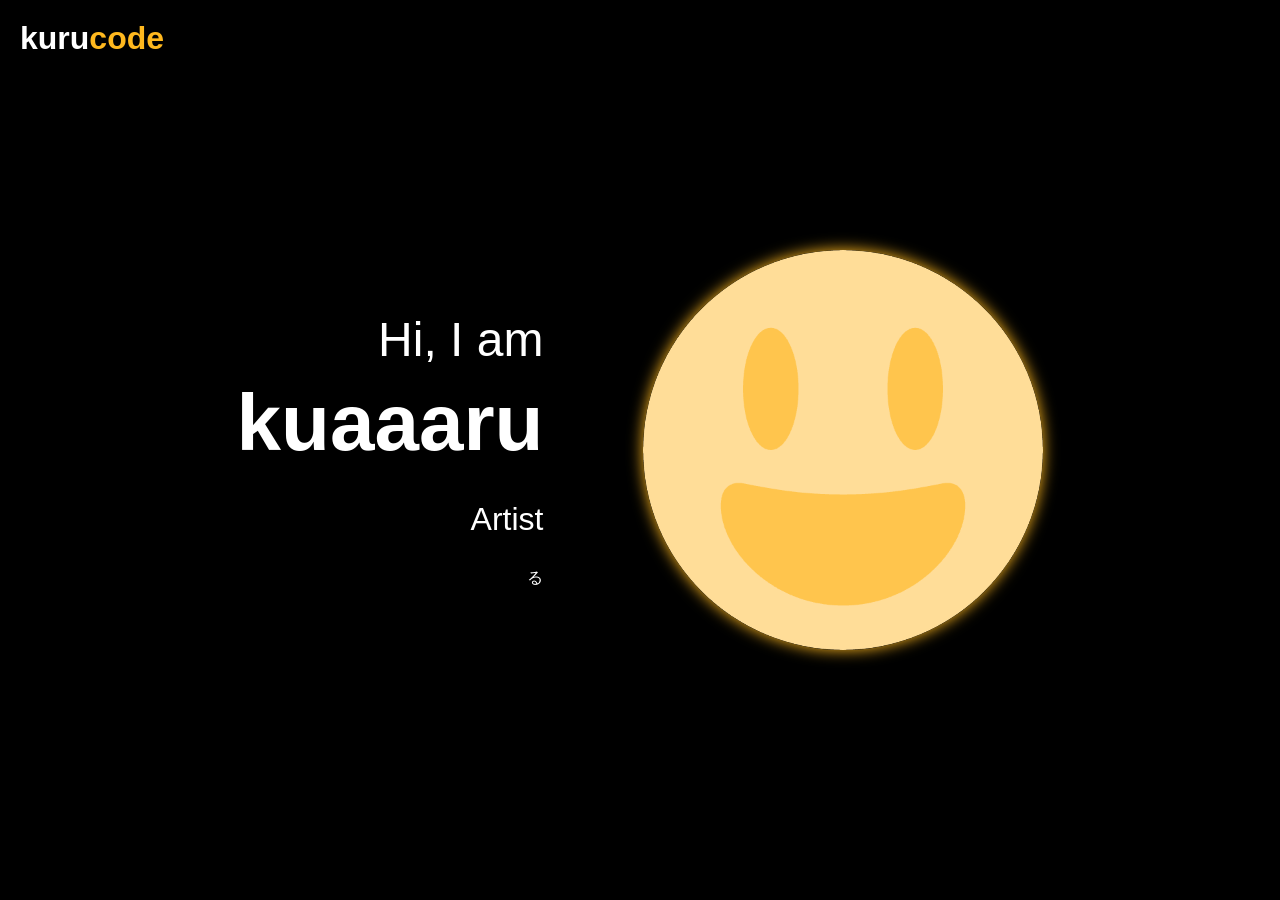
==== index.html @ 3d10a71a "コメントアウト田植え" ====
<!DOCTYPE html>
<html lang="ja">
<head>
    <meta charset="UTF-8">
    <meta name="viewport" content="width=device-width, initial-scale=1.0">
    <title>自己紹介</title>  <!--  -->
    <link rel="stylesheet" href="styles.css">
</head>
<body>
    <div class="container">
        <div class="header">
            <h1 class="title">kuru<span class="highlight">code</span></h1>    <!-- kuru と code のとこは変えても大丈夫! -->
        </div>
        <div class="content">
            <div class="profile-text">
                <div class="intro">Hi, I am</div>
                <div class="name">kuaaaru</div>
                <p class="bio">Artist</p>　　　　 <!-- ここの中も色々いじと変わるよ -->る
            </div>
            <img src="'Nikkoriのコピー.png" alt="プロフィール画像" class="profile-pic"> 
            <!--画像をアップロードして、このsrc=ってところに差し替えるとアイコン変わるよ-–>
        </div>
    </div>
</body>
</html>
---- styles.css ----
/* このメイン色を変えると雰囲気柄って変わるよ！！！！！！！！！！ */
:root {
    --main-color: #ffb81e; /* メインの色を設定 */
    --text-color: #fff; /* テキストの色を設定 */
}

/* body(全体) */
body {
    margin: 0;
    font-family: Arial, sans-serif;
    background-color: #000; /* 背景を黒に */
    color: var(--text-color); /* 文字色をカスタム変数に */
    display: flex;
    justify-content: center;
    align-items: center;
    height: 100vh;
    text-align: left;
}

/* hi!のとこ */
.container {
    display: flex;
    flex-direction: column;
    align-items: flex-start;
    padding: 20px;
    text-align: left;
    width: 100%;
}

/* ヘッダー */
.header {
    position: absolute;
    top: 20px; /* ヘッダーの上部余白 */
    left: 20px; /* ヘッダーの左余白 */
}

/* タイトル */
.title {
    font-size: 2em; /* タイトルを大きく */
    font-weight: bold;
    color: var(--text-color); /* 文字色をカスタム変数に */
    margin: 0;
}

/* highlightクラスのスタイル */
.highlight {
    color: var(--main-color); /* 強調色をカスタム変数に */
}

/* contentクラスのスタイルを設定 */
.content {
    display: flex;
    align-items: center;
    justify-content: center;
    height: 100%; /* コンテナ全体を中央に配置 */
    width: 100%;
}

/* プロフィール画像 */
.profile-pic {
    width: 400px; /* 幅を大きく */
    height: auto;
    border-radius: 50%; /* 円形にする */
    box-shadow: 0 0 15px var(--main-color); /* グロー効果をカスタム変数に */
    transition: box-shadow 0.3s ease-in-out;
    margin-left: 50px;
}

/* ホバーエフェクト */
.profile-pic:hover {
    box-shadow: 0 0 25px var(--main-color), 0 0 50px var(--main-color), 0 0 75px var(--main-color); /* 強いネオン効果 */
}

/* プロフィールのテキスト */
.profile-text {
    text-align: right; /* テキストを右揃え、このrightをleftにすると左揃えになります。 */
    max-width: 600px; /* テキストの最大幅 */
    margin-right: 50px;
}

/* Intro */
.intro {
    font-size: 3em; /* イントロの大きさ */
    margin-bottom: 10px;
    color: var(--text-color); /* 文字色をカスタム変数に */
}

/* 名前 */
.name {
    font-size: 5em; /* 名前をの大きさ */
    font-weight: bold;
    margin: 10px 0;
    color: var(--text-color); /* 文字色をカスタム変数に */
}

/* 自己紹介文 */
.bio {
    font-size: 2em; /* 自己紹介文の大きさ */
    margin-bottom: 30px;
    color: var(--text-color); /* 文字色をカスタム変数に */
}
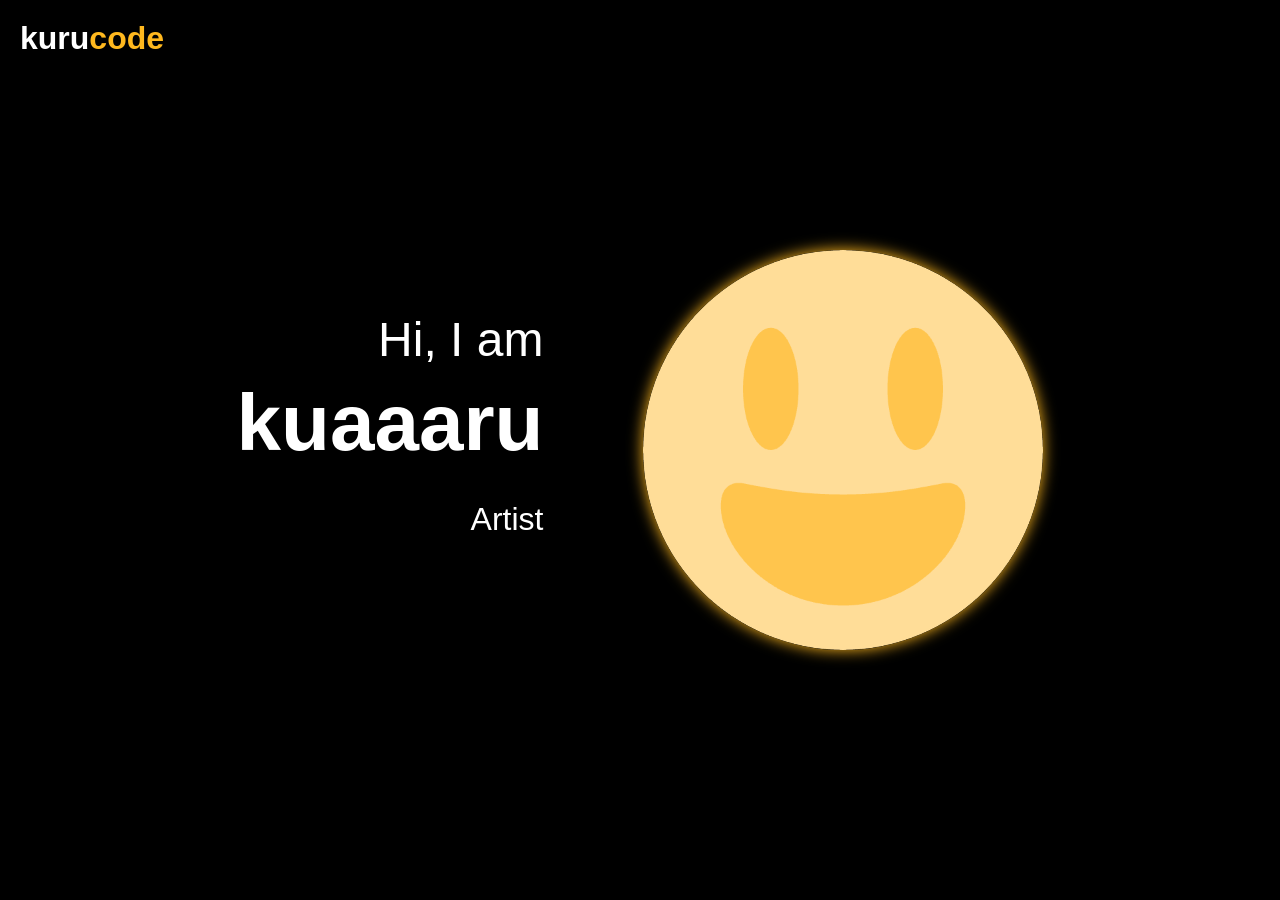
==== commit 023c6367: "Update index.html" ====
--- a/index.html
+++ b/index.html
@@ -15,10 +15,10 @@
             <div class="profile-text">
                 <div class="intro">Hi, I am</div>
                 <div class="name">kuaaaru</div>
-                <p class="bio">Artist</p>　　　　 <!-- ここの中も色々いじと変わるよ -->る
+                <p class="bio">Artist</p>　　　　 <!-- ここの中も色々いじると変わるよ -->
             </div>
             <img src="'Nikkoriのコピー.png" alt="プロフィール画像" class="profile-pic"> 
-            <!--画像をアップロードして、このsrc=ってところに差し替えるとアイコン変わるよ-–>
+            <!-- 画像をアップロードして、このsrc=ってところに差し替えるとアイコン変わるよ -->
         </div>
     </div>
 </body>
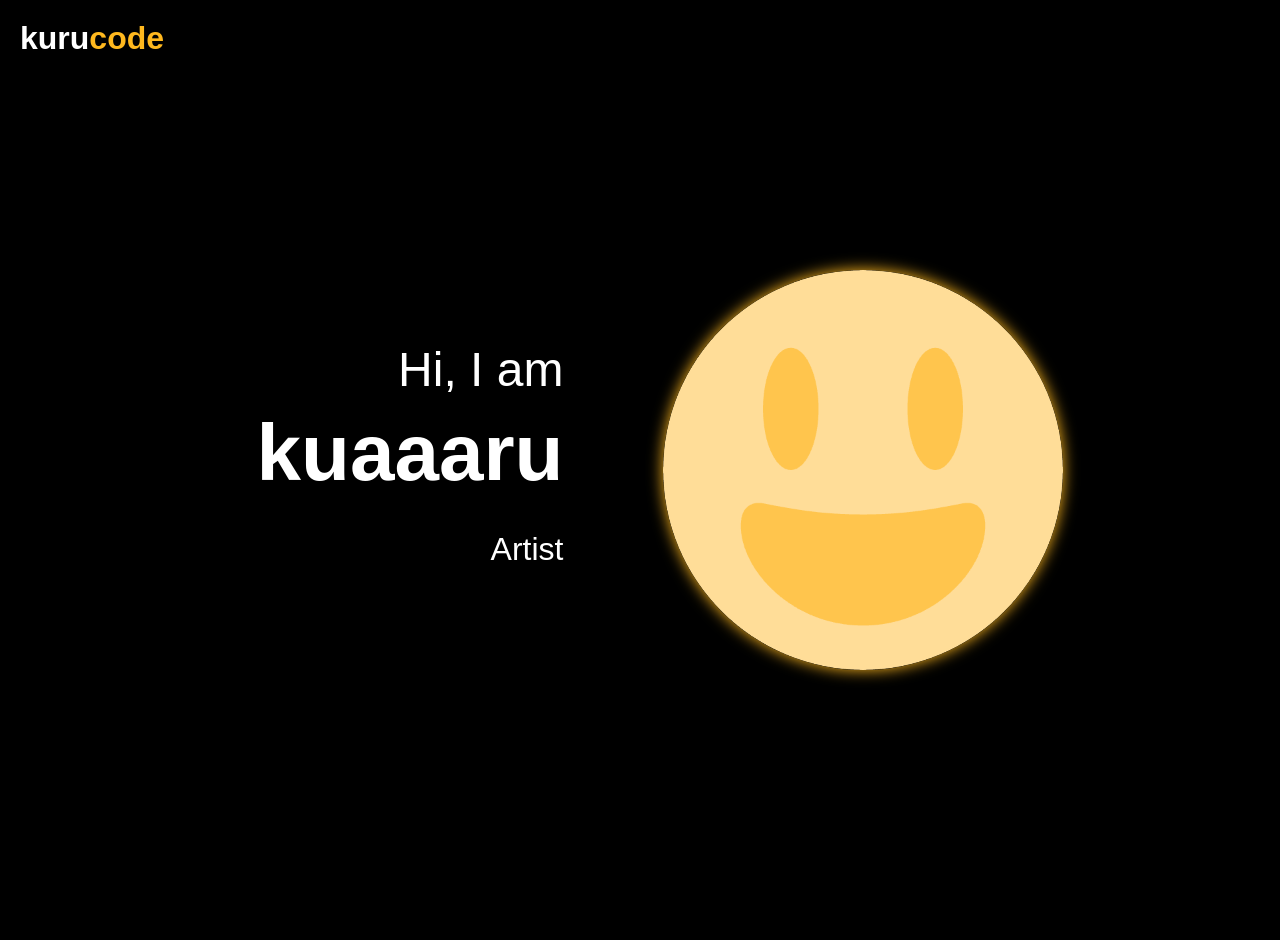
==== commit 6cde7e4e: "サイトの構造最適化と説明の追加" ====
--- a/index.html
+++ b/index.html
@@ -3,22 +3,22 @@
 <head>
     <meta charset="UTF-8">
     <meta name="viewport" content="width=device-width, initial-scale=1.0">
-    <title>自己紹介</title>  <!--  -->
-    <link rel="stylesheet" href="styles.css">
+    <title>自己紹介</title>  <!--サイトのタイトル-->
+    <link rel="stylesheet" href="./styles.css">
 </head>
 <body>
+    <div class="header">
+        <h1 class="title">kuru<span class="highlight">code</span></h1><!-- kuru と code のとこは変えても大丈夫! -->
+    </div>
     <div class="container">
-        <div class="header">
-            <h1 class="title">kuru<span class="highlight">code</span></h1>    <!-- kuru と code のとこは変えても大丈夫! -->
-        </div>
         <div class="content">
             <div class="profile-text">
                 <div class="intro">Hi, I am</div>
                 <div class="name">kuaaaru</div>
-                <p class="bio">Artist</p>　　　　 <!-- ここの中も色々いじると変わるよ -->
+                <p class="bio">Artist</p><!-- ここの中も色々いじると変わるよ -->
             </div>
-            <img src="'Nikkoriのコピー.png" alt="プロフィール画像" class="profile-pic"> 
-            <!-- 画像をアップロードして、このsrc=ってところに差し替えるとアイコン変わるよ -->
+            <img src="./main.png" alt="プロフィール画像" class="profile-pic"> 
+            <!-- 画像をフォルダに入れて、このsrc=ってところに差し替えるとアイコン変わるよ -->
         </div>
     </div>
 </body>
--- a/styles.css
+++ b/styles.css
@@ -10,28 +10,26 @@
     font-family: Arial, sans-serif;
     background-color: #000; /* 背景を黒に */
     color: var(--text-color); /* 文字色をカスタム変数に */
-    display: flex;
-    justify-content: center;
     align-items: center;
     height: 100vh;
     text-align: left;
 }
-
+.header {
+    margin:20px;
+    position: fixed;
+    top:0;
+    left:0;
+}
 /* hi!のとこ */
 .container {
     display: flex;
+    justify-content: center;
     flex-direction: column;
     align-items: flex-start;
     padding: 20px;
     text-align: left;
     width: 100%;
-}
-
-/* ヘッダー */
-.header {
-    position: absolute;
-    top: 20px; /* ヘッダーの上部余白 */
-    left: 20px; /* ヘッダーの左余白 */
+    height: 100%;
 }
 
 /* タイトル */
@@ -58,8 +56,9 @@
 
 /* プロフィール画像 */
 .profile-pic {
-    width: 400px; /* 幅を大きく */
-    height: auto;
+    width: 400px;
+    height: 400px;
+    object-fit: cover; /* 円形を保つために画像を切り抜く */
     border-radius: 50%; /* 円形にする */
     box-shadow: 0 0 15px var(--main-color); /* グロー効果をカスタム変数に */
     transition: box-shadow 0.3s ease-in-out;
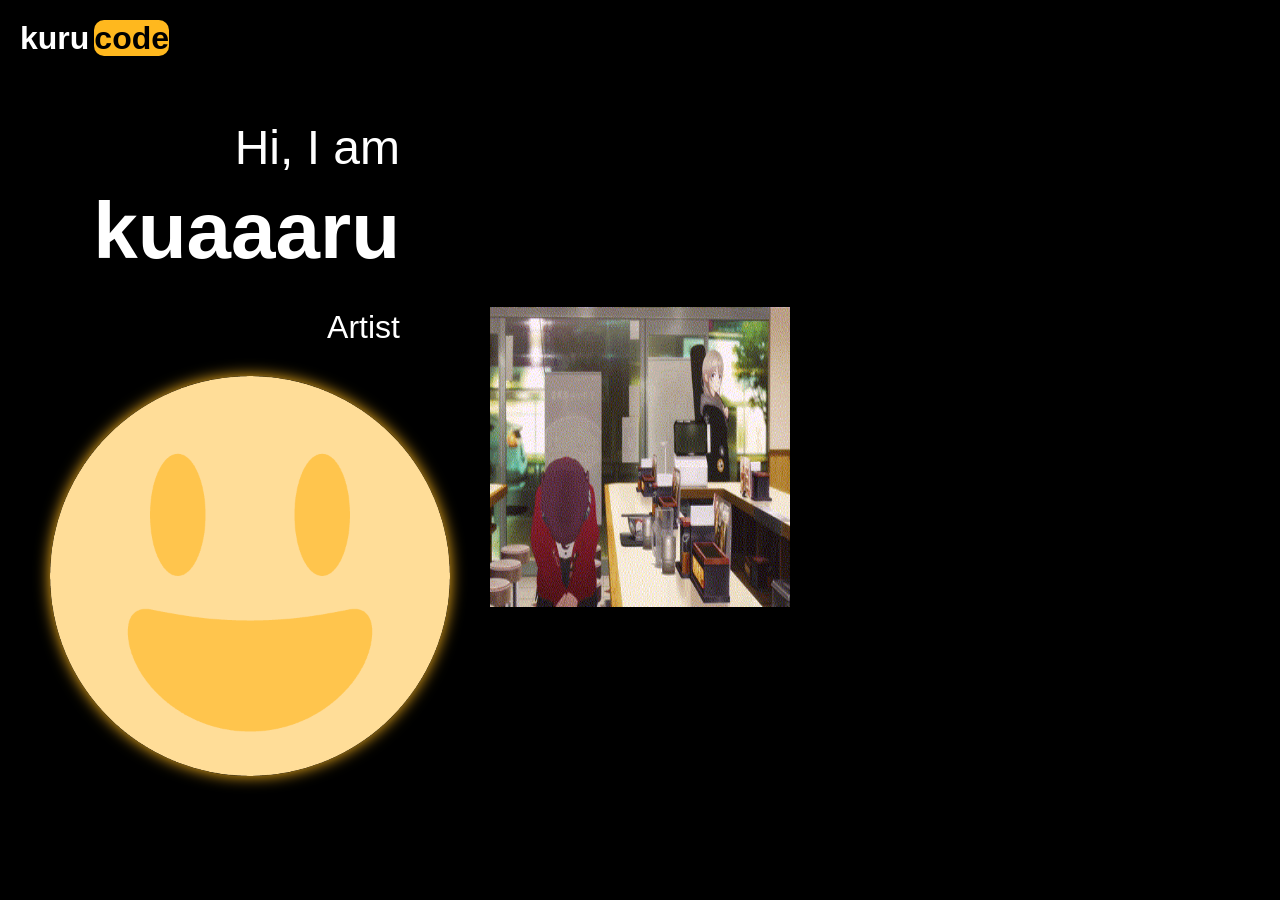
==== commit deff35df: "このサイトをより高みへ" ====
--- a/index.html
+++ b/index.html
@@ -11,7 +11,7 @@
         <h1 class="title">kuru<span class="highlight">code</span></h1><!-- kuru と code のとこは変えても大丈夫! -->
     </div>
     <div class="container">
-        <div class="content">
+        <div class="contlent">
             <div class="profile-text">
                 <div class="intro">Hi, I am</div>
                 <div class="name">kuaaaru</div>
@@ -21,5 +21,13 @@
             <!-- 画像をフォルダに入れて、このsrc=ってところに差し替えるとアイコン変わるよ -->
         </div>
     </div>
+    <a target="_blank" href="https://dic.pixiv.net/a/%E9%87%8E%E7%8D%A3%E5%85%88%E8%BC%A9">
+        <div class="ad" id="ad">
+            <div class="ad-contents">
+                <button class="ad-button" onclick="document.getElementById('ad').style.display='none'" title="このキモさはわかる人には分かる">x</button>
+                <img  src="./nakayubi.gif" width="300" height="300" title="made in japan"/>
+            </div> 
+        </div>
+    </a>
 </body>
 </html>
--- a/styles.css
+++ b/styles.css
@@ -11,22 +11,26 @@
     background-color: #000; /* 背景を黒に */
     color: var(--text-color); /* 文字色をカスタム変数に */
     align-items: center;
+    width: 100%;
     height: 100vh;
     text-align: left;
+
 }
+
+/* ヘッダー */
 .header {
     margin:20px;
     position: fixed;
     top:0;
     left:0;
 }
+
 /* hi!のとこ */
 .container {
     display: flex;
     justify-content: center;
     flex-direction: column;
     align-items: flex-start;
-    padding: 20px;
     text-align: left;
     width: 100%;
     height: 100%;
@@ -42,7 +46,10 @@
 
 /* highlightクラスのスタイル */
 .highlight {
-    color: var(--main-color); /* 強調色をカスタム変数に */
+    color: black; /* 強調色をカスタム変数に */
+    background-color: var(--main-color); /* 背景色をカスタム変数に */
+    border-radius: 10px;
+    margin-left: 5px;
 }
 
 /* contentクラスのスタイルを設定 */
@@ -98,3 +105,39 @@
     margin-bottom: 30px;
     color: var(--text-color); /* 文字色をカスタム変数に */
 }
+
+/*ゴミ広告*/
+.ad {
+    position: fixed;
+    display: flex;
+    justify-content: center;
+    align-items: center;
+
+    left: 0;
+    width: 100%;
+    height: 100%;
+    animation: slideUp 3s ease-out forwards; /* アニメーションを追加 */
+    bottom: 0;
+}
+.ad .ad-contents {
+    width: 300px;
+    text-align: right;
+}
+@keyframes slideUp {
+    from {
+        bottom: -100%; /* アニメーション開始時、広告は画面外に */
+    }
+    to {
+        bottom: 0; /* アニメーション終了時、広告は画面の下端に */
+    }
+}
+
+.ad-button{
+    background-color: transparent;
+    border: none;
+    cursor: pointer;
+    outline: none;
+    padding: 0;
+    appearance: none;
+        font-size: 8px;
+}
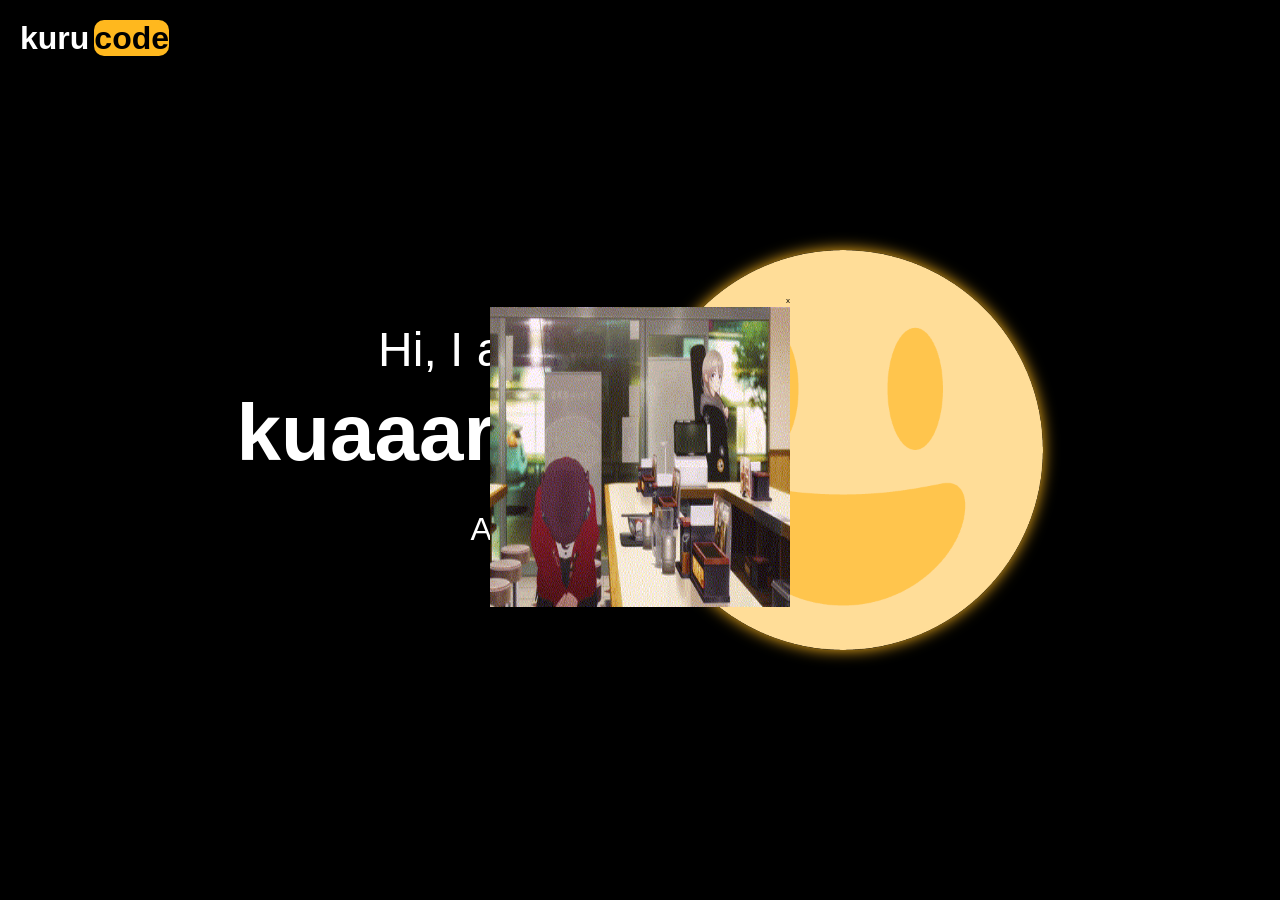
==== commit dd71dbc5: "コードミスってたw" ====
--- a/index.html
+++ b/index.html
@@ -11,7 +11,7 @@
         <h1 class="title">kuru<span class="highlight">code</span></h1><!-- kuru と code のとこは変えても大丈夫! -->
     </div>
     <div class="container">
-        <div class="contlent">
+        <div class="content">
             <div class="profile-text">
                 <div class="intro">Hi, I am</div>
                 <div class="name">kuaaaru</div>
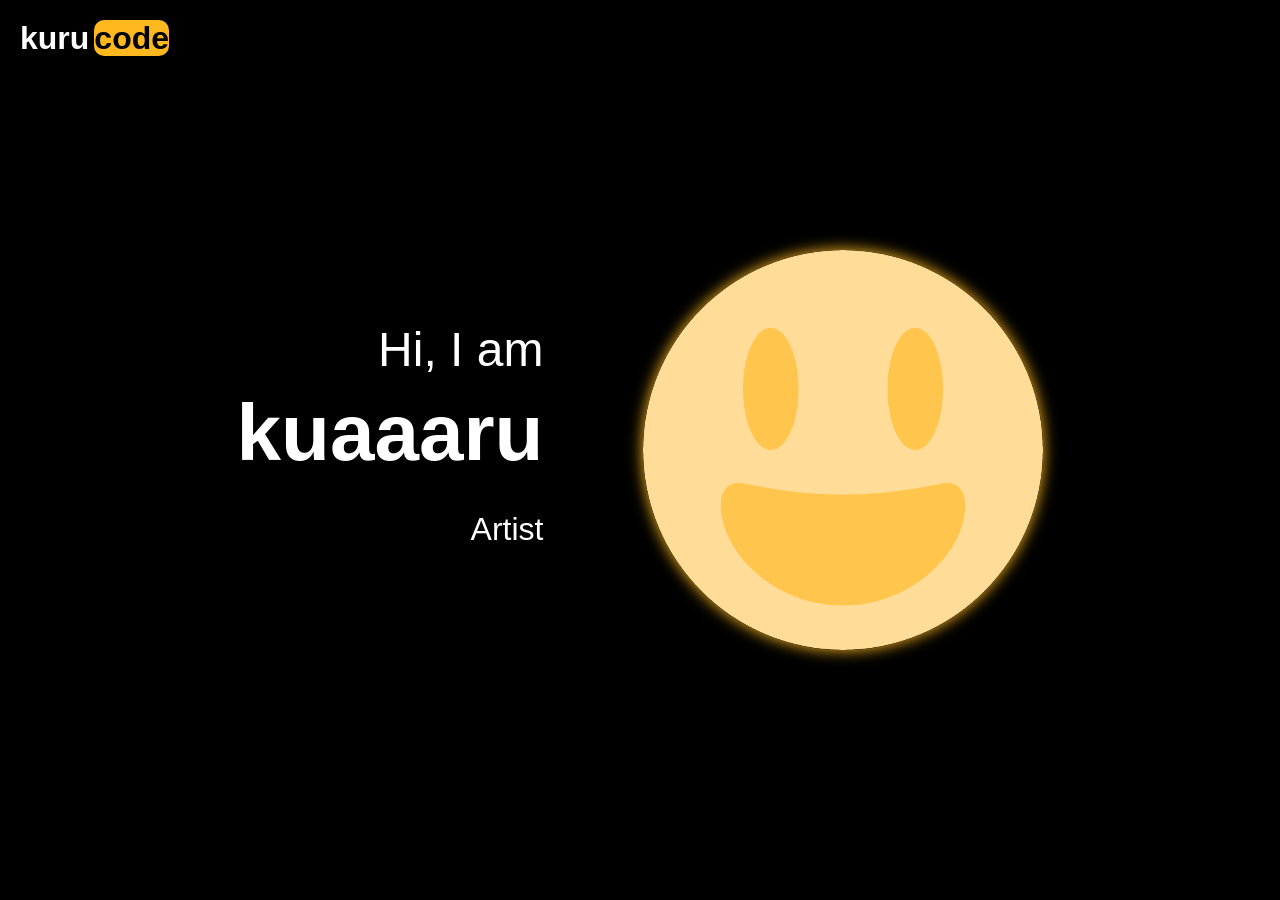
==== commit e84f2624: "邪魔な広告を排除。🪺" ====
--- a/index.html
+++ b/index.html
@@ -21,13 +21,5 @@
             <!-- 画像をフォルダに入れて、このsrc=ってところに差し替えるとアイコン変わるよ -->
         </div>
     </div>
-    <a target="_blank" href="https://dic.pixiv.net/a/%E9%87%8E%E7%8D%A3%E5%85%88%E8%BC%A9">
-        <div class="ad" id="ad">
-            <div class="ad-contents">
-                <button class="ad-button" onclick="document.getElementById('ad').style.display='none'" title="このキモさはわかる人には分かる">x</button>
-                <img  src="./nakayubi.gif" width="300" height="300" title="made in japan"/>
-            </div> 
-        </div>
-    </a>
 </body>
 </html>
